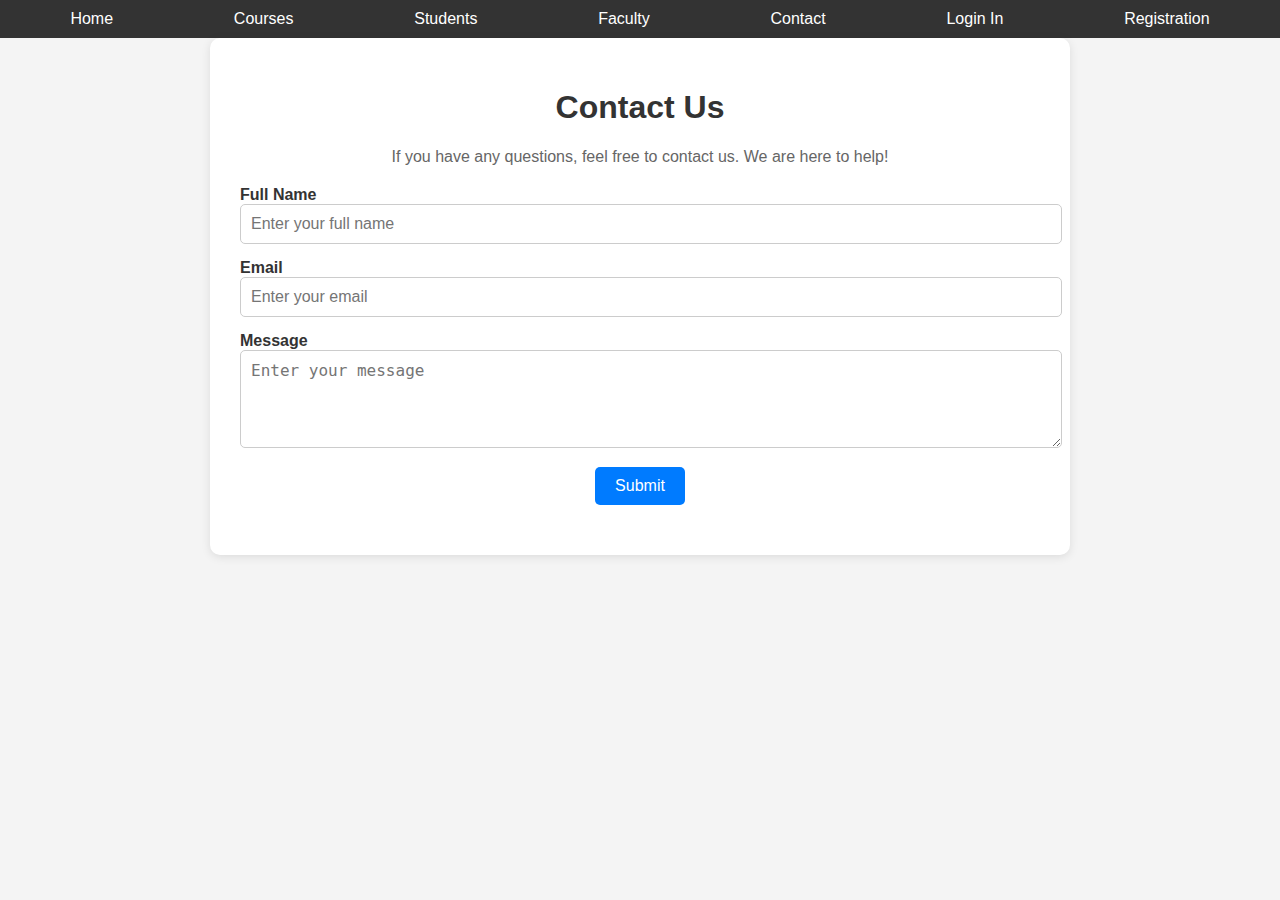
==== contact.html @ cbd7d2bd "Initial commit" ====
<!DOCTYPE html>
<html lang="en">

<head>
    <meta charset="UTF-8">
    <meta name="viewport" content="width=device-width, initial-scale=1.0">
    <title>Contact Us - College Management System</title>
    <link rel="stylesheet" href="contact.css">
</head>

<body>
    <!-- Navbar -->
    <nav>
        <ul>
            <li><a href="index.html">Home</a></li>
            <li><a href="course.html">Courses</a></li>
            <li><a href="student.html">Students</a></li>
            <li><a href="faculty.html">Faculty</a></li>
            <li><a href="contact.html">Contact</a></li>
            <li><a href="login.html">Login In</a></li>
            <li><a href="registarion.html">Registration</a></li>
        </ul>
    </nav>

    <!-- Contact Section -->
    <section class="contact-section">
        <h1>Contact Us</h1>
        <p>If you have any questions, feel free to contact us. We are here to help!</p>
        <form id="contact-form" action="#" method="POST" onsubmit="return validateForm()">
            <div class="form-group">
                <label for="name">Full Name</label>
                <input type="text" id="name" name="name" placeholder="Enter your full name" required>
            </div>

            <div class="form-group">
                <label for="email">Email</label>
                <input type="email" id="email" name="email" placeholder="Enter your email" required>
            </div>

            <div class="form-group">
                <label for="message">Message</label>
                <textarea id="message" name="message" rows="4" placeholder="Enter your message" required></textarea>
            </div>

            <button type="submit">Submit</button>
        </form>

        <div id="response-message"></div>
    </section>

    <script src="contact.js"></script>
</body>

</html>
---- contact.css ----
/* General styling */
body {
    font-family: Arial, sans-serif;
    margin: 0;
    padding: 0;
    background-color: #f4f4f4;
  }
  
  nav {
    background-color: #333;
    padding: 10px;
  }
  
  nav ul {
    list-style: none;
    margin: 0;
    padding: 0;
    display: flex;
    justify-content: space-around;
  }
  
  nav ul li {
    display: inline;
  }
  
  nav ul li a {
    color: white;
    text-decoration: none;
    padding: 10px;
  }
  
  nav ul li a:hover {
    background-color: #575757;
  }
  
  /* Contact Section */
  .contact-section {
    padding: 30px;
    text-align: center;
    max-width: 800px;
    margin: 0 auto;
    background-color: white;
    border-radius: 10px;
    box-shadow: 0 2px 10px rgba(0, 0, 0, 0.1);
  }
  
  .contact-section h1 {
    color: #333;
  }
  
  .contact-section p {
    color: #666;
    margin-bottom: 20px;
  }
  
  .form-group {
    margin-bottom: 15px;
    text-align: left;
  }
  
  .form-group label {
    display: block;
    font-weight: bold;
    color: #333;
  }
  
  .form-group input,
  .form-group textarea {
    width: 100%;
    padding: 10px;
    border: 1px solid #ccc;
    border-radius: 5px;
    font-size: 16px;
  }
  
  .form-group textarea {
    resize: vertical;
  }
  
  button {
    background-color: #007bff;
    color: white;
    padding: 10px 20px;
    border: none;
    border-radius: 5px;
    cursor: pointer;
    font-size: 16px;
  }
  
  button:hover {
    background-color: #0056b3;
  }
  
  /* Message response */
  #response-message {
    margin-top: 20px;
    color: green;
    font-weight: bold;
  }
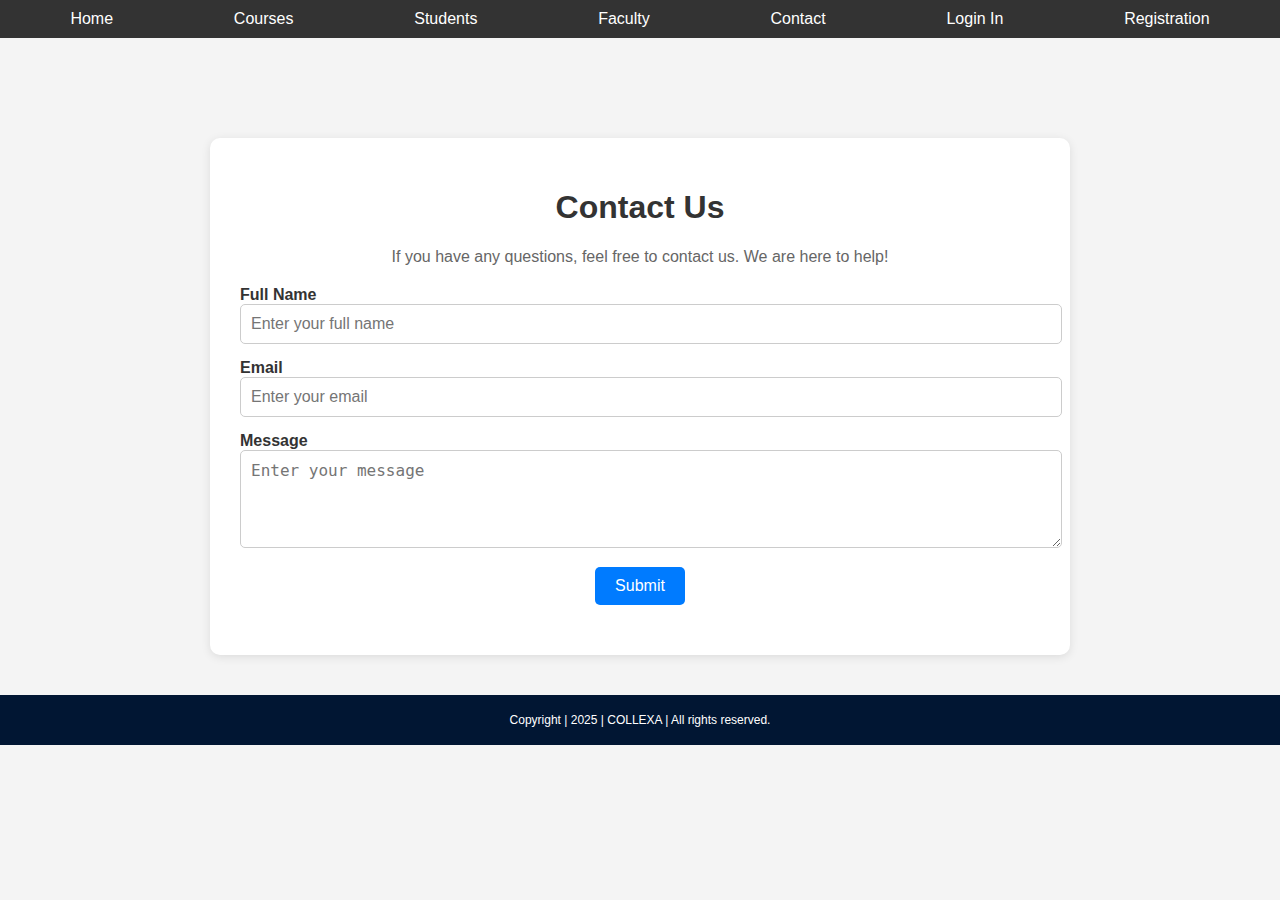
==== commit 7d287e4e: "added index.html" ====
--- a/contact.html
+++ b/contact.html
@@ -48,6 +48,10 @@
         <div id="response-message"></div>
     </section>
 
+    <div class="footer">
+        <p><i class="fa-solid fa-copyright"></i> Copyright | 2025 | COLLEXA | All rights reserved.</p>
+      </div>
+
     <script src="contact.js"></script>
 </body>
 
--- a/contact.css
+++ b/contact.css
@@ -1,100 +1,113 @@
 /* General styling */
 body {
-    font-family: Arial, sans-serif;
-    margin: 0;
-    padding: 0;
-    background-color: #f4f4f4;
-  }
-  
-  nav {
-    background-color: #333;
-    padding: 10px;
-  }
-  
-  nav ul {
-    list-style: none;
-    margin: 0;
-    padding: 0;
-    display: flex;
-    justify-content: space-around;
-  }
-  
-  nav ul li {
-    display: inline;
-  }
-  
-  nav ul li a {
-    color: white;
-    text-decoration: none;
-    padding: 10px;
-  }
-  
-  nav ul li a:hover {
-    background-color: #575757;
-  }
-  
-  /* Contact Section */
-  .contact-section {
-    padding: 30px;
-    text-align: center;
-    max-width: 800px;
-    margin: 0 auto;
-    background-color: white;
-    border-radius: 10px;
-    box-shadow: 0 2px 10px rgba(0, 0, 0, 0.1);
-  }
-  
-  .contact-section h1 {
-    color: #333;
-  }
-  
-  .contact-section p {
-    color: #666;
-    margin-bottom: 20px;
-  }
-  
-  .form-group {
-    margin-bottom: 15px;
-    text-align: left;
-  }
-  
-  .form-group label {
-    display: block;
-    font-weight: bold;
-    color: #333;
-  }
-  
-  .form-group input,
-  .form-group textarea {
-    width: 100%;
-    padding: 10px;
-    border: 1px solid #ccc;
-    border-radius: 5px;
-    font-size: 16px;
-  }
-  
-  .form-group textarea {
-    resize: vertical;
-  }
-  
-  button {
-    background-color: #007bff;
-    color: white;
-    padding: 10px 20px;
-    border: none;
-    border-radius: 5px;
-    cursor: pointer;
-    font-size: 16px;
-  }
-  
-  button:hover {
-    background-color: #0056b3;
-  }
-  
-  /* Message response */
-  #response-message {
-    margin-top: 20px;
-    color: green;
-    font-weight: bold;
-  }
-  +  font-family: Arial, sans-serif;
+  margin: 0;
+  padding: 0;
+  background-color: #f4f4f4;
+}
+
+nav {
+  background-color: #333;
+  padding: 10px;
+}
+
+nav ul {
+  list-style: none;
+  margin: 0;
+  padding: 0;
+  display: flex;
+  justify-content: space-around;
+}
+
+nav ul li {
+  display: inline;
+}
+
+nav ul li a {
+  color: white;
+  text-decoration: none;
+  padding: 10px;
+}
+
+nav ul li a:hover {
+  background-color: #575757;
+}
+
+/* Contact Section */
+.contact-section {
+  padding: 30px;
+  text-align: center;
+  max-width: 800px;
+  margin: 0 auto;
+  background-color: white;
+  border-radius: 10px;
+  box-shadow: 0 2px 10px rgba(0, 0, 0, 0.1);
+  margin-top: 100px;
+  margin-bottom: 40px;
+}
+
+.contact-section h1 {
+  color: #333;
+}
+
+.contact-section p {
+  color: #666;
+  margin-bottom: 20px;
+}
+
+.form-group {
+  margin-bottom: 15px;
+  text-align: left;
+}
+
+.form-group label {
+  display: block;
+  font-weight: bold;
+  color: #333;
+}
+
+.form-group input,
+.form-group textarea {
+  width: 100%;
+  padding: 10px;
+  border: 1px solid #ccc;
+  border-radius: 5px;
+  font-size: 16px;
+}
+
+.form-group textarea {
+  resize: vertical;
+}
+
+button {
+  background-color: #007bff;
+  color: white;
+  padding: 10px 20px;
+  border: none;
+  border-radius: 5px;
+  cursor: pointer;
+  font-size: 16px;
+}
+
+button:hover {
+  background-color: #0056b3;
+}
+
+/* Message response */
+#response-message {
+  margin-top: 20px;
+  color: green;
+  font-weight: bold;
+}
+
+.footer {
+  height: 50px;
+  width: 100%;
+  color: white;
+  background-color: #011633;
+  font-size: 12px;
+  font-weight: 500;
+  display: flex;
+  align-items: center;
+  justify-content: center;
+}